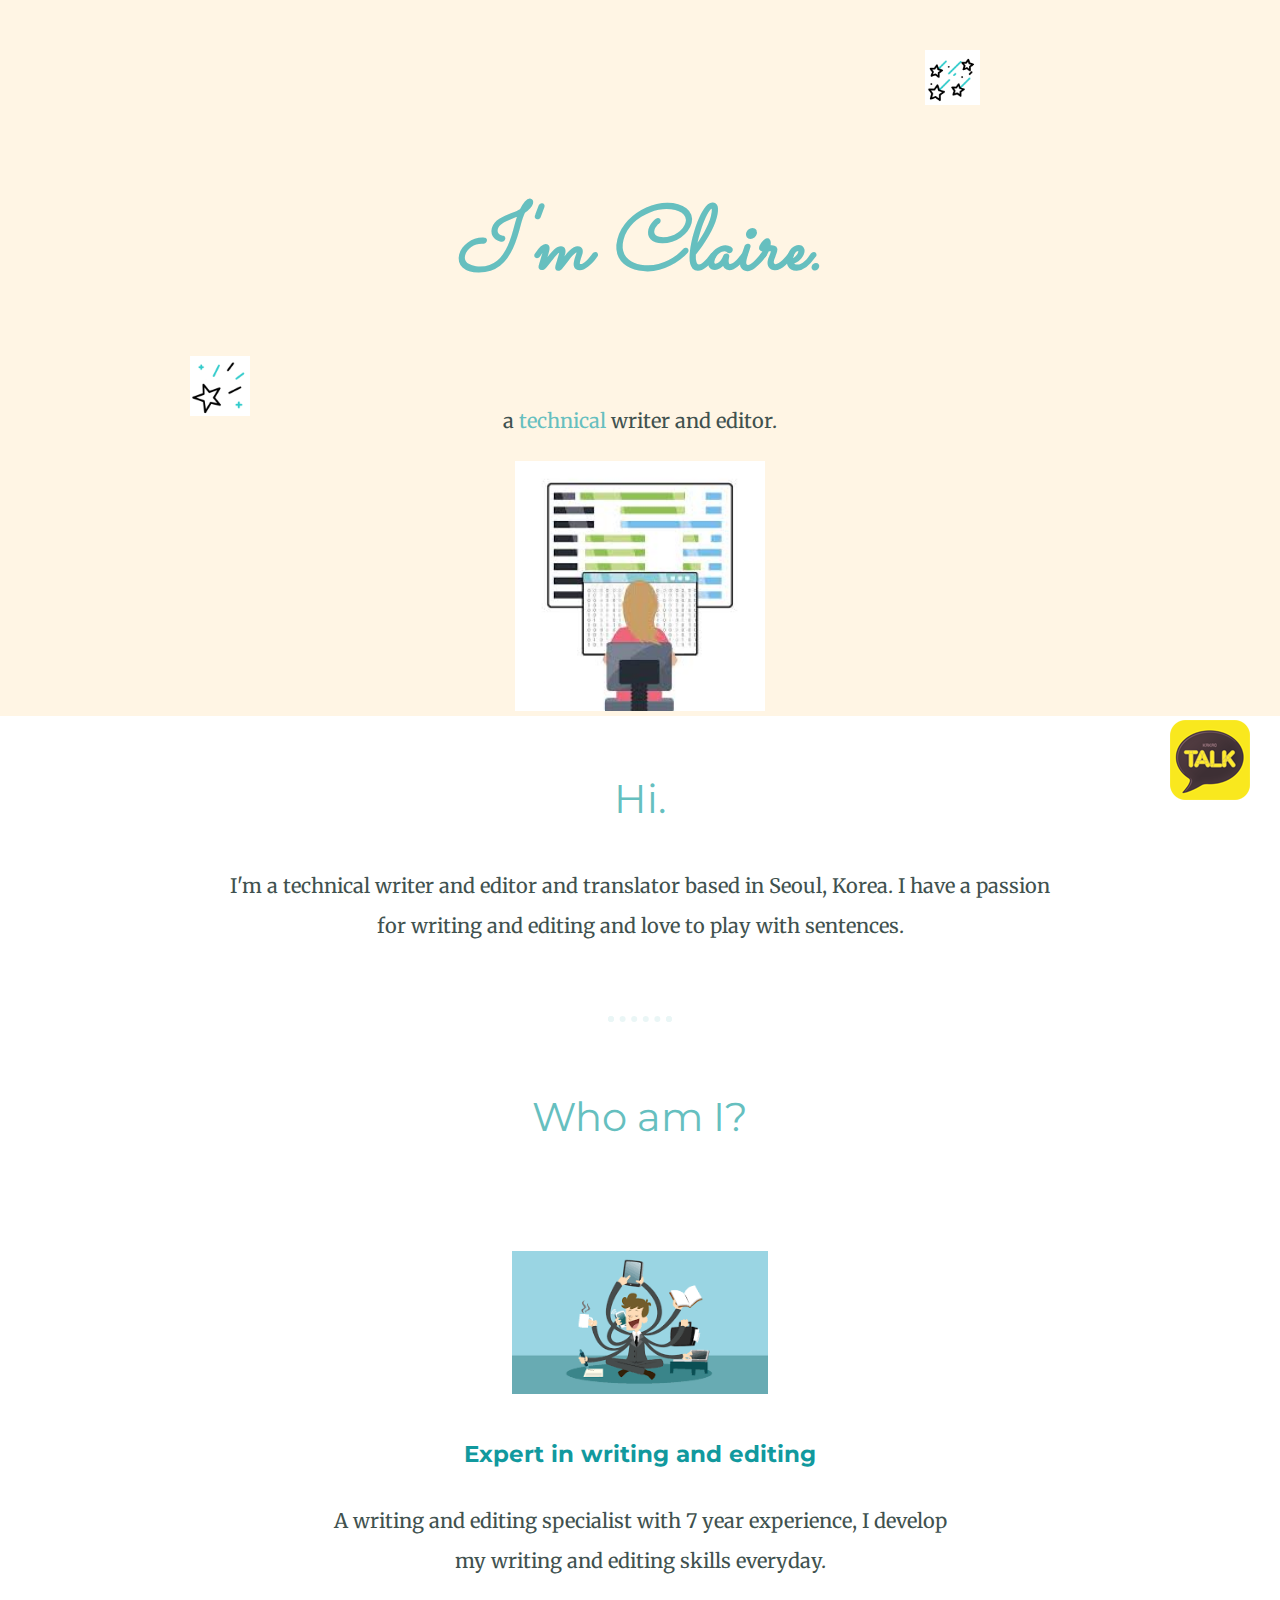
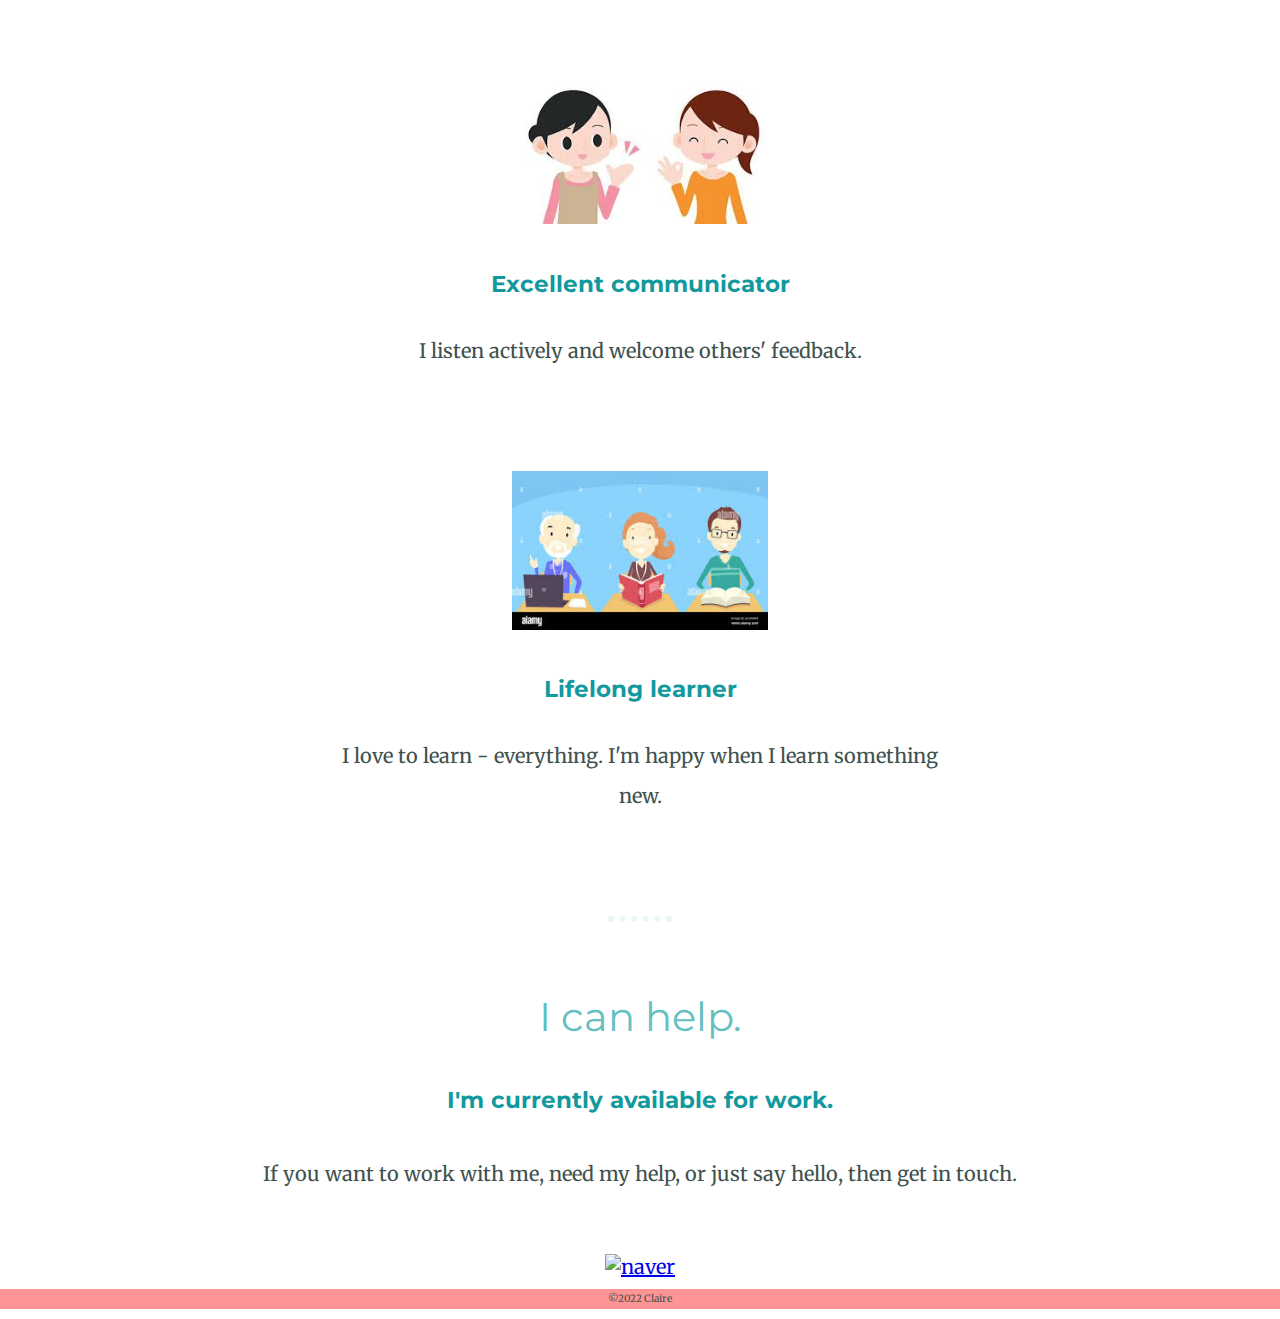
==== index.html @ baa17e51 "메일 아이콘" ====
<!DOCTYPE html>
<html>

<head>
    <meta charset="utf-8">
    <title>Claire</title>
    <link rel="stylesheet" href="css/styles.css">
    <link rel="icon" href="favicon.ico">
    <link rel="preconnect" href="https://fonts.googleapis.com">
<link rel="preconnect" href="https://fonts.gstatic.com" crossorigin>
<link href="https://fonts.googleapis.com/css2?family=Merriweather&family=Montserrat&family=Sacramento&display=swap" rel="stylesheet">
  </head>

  <body>
  <div class="top-container">
    <img class="top-cloud" src="images/6455041.gif" alt="cloud-img">
    <h1><em>I'm Claire.</em></h1>
    <p>a <span class="technical">technical</span> writer and editor.</p>
    <img class="bottom-cloud"src="images/8722271.gif" alt="cloud-img">
    <img class="mountain" src="images/developer.jfif" alt="mountain-img">
  </div>
  <div class="middle-container">
    <div class="profile">
      <img src="" alt="">
      <h2>Hi.</h2>
      <p class="intro">I'm a technical writer and editor and translator based in Seoul, Korea. I have a passion for writing and editing and love to play with sentences.</p>
    </div>
    <hr>
    <div class="skills">
      <h2>Who am I?</h2>
      <div class="skill-row">
        <img class="editor-img" src="images/editor.png" alt="editor-img">
        <h3>Expert in writing and editing</h3>
        <p>A writing and editing specialist with 7 year experience, I develop my writing and editing skills everyday. </p>
      </div>
      <div class="skill-row">
        <img class="commu-img" src="images/communicator.jfif" alt="commu-img">
        <h3>Excellent communicator</h3>
        <p>I listen actively and welcome others' feedback.</p>
      </div>
      <div class="skill-row">
        <img class="learner-img" src="images/learner.jfif" alt="learner-img">
        <h3>Lifelong learner</h3>
        <p>I love to learn - everything. I'm happy when I learn something new.</p>
      </div>
    </div>
    <hr>
    <div class="contact-me">
      <h2>I can help.</h2>
      <h3>I'm currently available for work.</h3>
      <p class="contact-message">If you want to work with me, need my help, or just say hello, then get in touch.</p>
      <a class="naver" href="mailto:claire_translator@naver.com" target="_blank"><img src="images/80email.png" alt="naver"/></a>
      <a class="kakao" href="http://pf.kakao.com/_xdiVsxj/chat" target="_blank"><img src="images/i_kakaotalk.png" alt="카카오"/></a>
    </div>
  </div>


  <div class="bottom-container">

    <p class="final">©2022 Claire</p>


  </div>
  </body>
</html>
---- css/styles.css ----
body {
  color: #40514E;
  margin: 0;
  text-align: center;
  font-family: 'Merriweather', serif;
  font-size: 20px;
}
h1 {
  color: #66BFBF;
  font-size: 5.625rem;
  line-height: 2;
  margin-top: 50px auto 0 auto;
  font-family: 'Sacramento', cursive;
}

h2 {
  color: #66BFBF;
  font-family: 'Montserrat', sans-serif;
  font-size: 2.5rem;
  font-weight: normal;
  padding-bottom: 10px;
}

h3 {
  color: #11999E;
  font-family: 'Montserrat', sans-serif;
}

p {
  line-height:2;
}

hr {
  border: dotted #EAF6F6 6px;
  border-bottom: none;
  width:4%;
  margin: 70px auto;
}


.technical {
  color: #66BFBF;
}

.intro {
  width: 65%;
  margin: auto;
}

.top-cloud {
  height: 55px;
  position: absolute;
  right: 300px;
  top: 50px;
}
.bottom-cloud {
  height: 60px;
  position: absolute;
  left: 190px;
  bottom: 300px;
}
.mountain {
  height: 250px;
}

.top-container {
  background-color: #FFF5E4;
  position: relative;
  padding-top: 100px;
}
.skill-row {
  width: 50%;
  margin: 100px auto 100px auto;
  text-align: center;
  line-height: 2;
}
.editor-img {
width: 40%;
}
.commu-img {
  width: 40%;
}
.learner-img {
  width: 40%;
}
.contact-message {
  width: 70%;
  margin: 40px auto 60px;
}

.bottom-container {
  background-color: #FF9494;
}


.btn {
  background: #11cdd4;
  background-image: -webkit-linear-gradient(top, #11cdd4, #3498db);
  background-image: -moz-linear-gradient(top, #11cdd4, #3498db);
  background-image: -ms-linear-gradient(top, #11cdd4, #3498db);
  background-image: -o-linear-gradient(top, #11cdd4, #3498db);
  background-image: linear-gradient(to bottom, #11cdd4, #3498db);
  -webkit-border-radius: 8;
  -moz-border-radius: 8;
  border-radius: 8px;
  font-family: Arial;
  color: #ffffff;
  font-size: 20px;
  padding: 10px 20px 10px 20px;
  text-decoration: none;
}

.btn:hover {
  background: #30e3cd;
  background-image: -webkit-linear-gradient(top, #30e3cd, #2bc4ad);
  background-image: -moz-linear-gradient(top, #30e3cd, #2bc4ad);
  background-image: -ms-linear-gradient(top, #30e3cd, #2bc4ad);
  background-image: -o-linear-gradient(top, #30e3cd, #2bc4ad);
  background-image: linear-gradient(to bottom, #30e3cd, #2bc4ad);
  text-decoration: none;
}
.final {
  font-size: 10px
}

.kakao {
  position: fixed;
               right: 30px;
               bottom: 100px;
               width: 80px;
               height: 80px;
               z-index: 99;
}
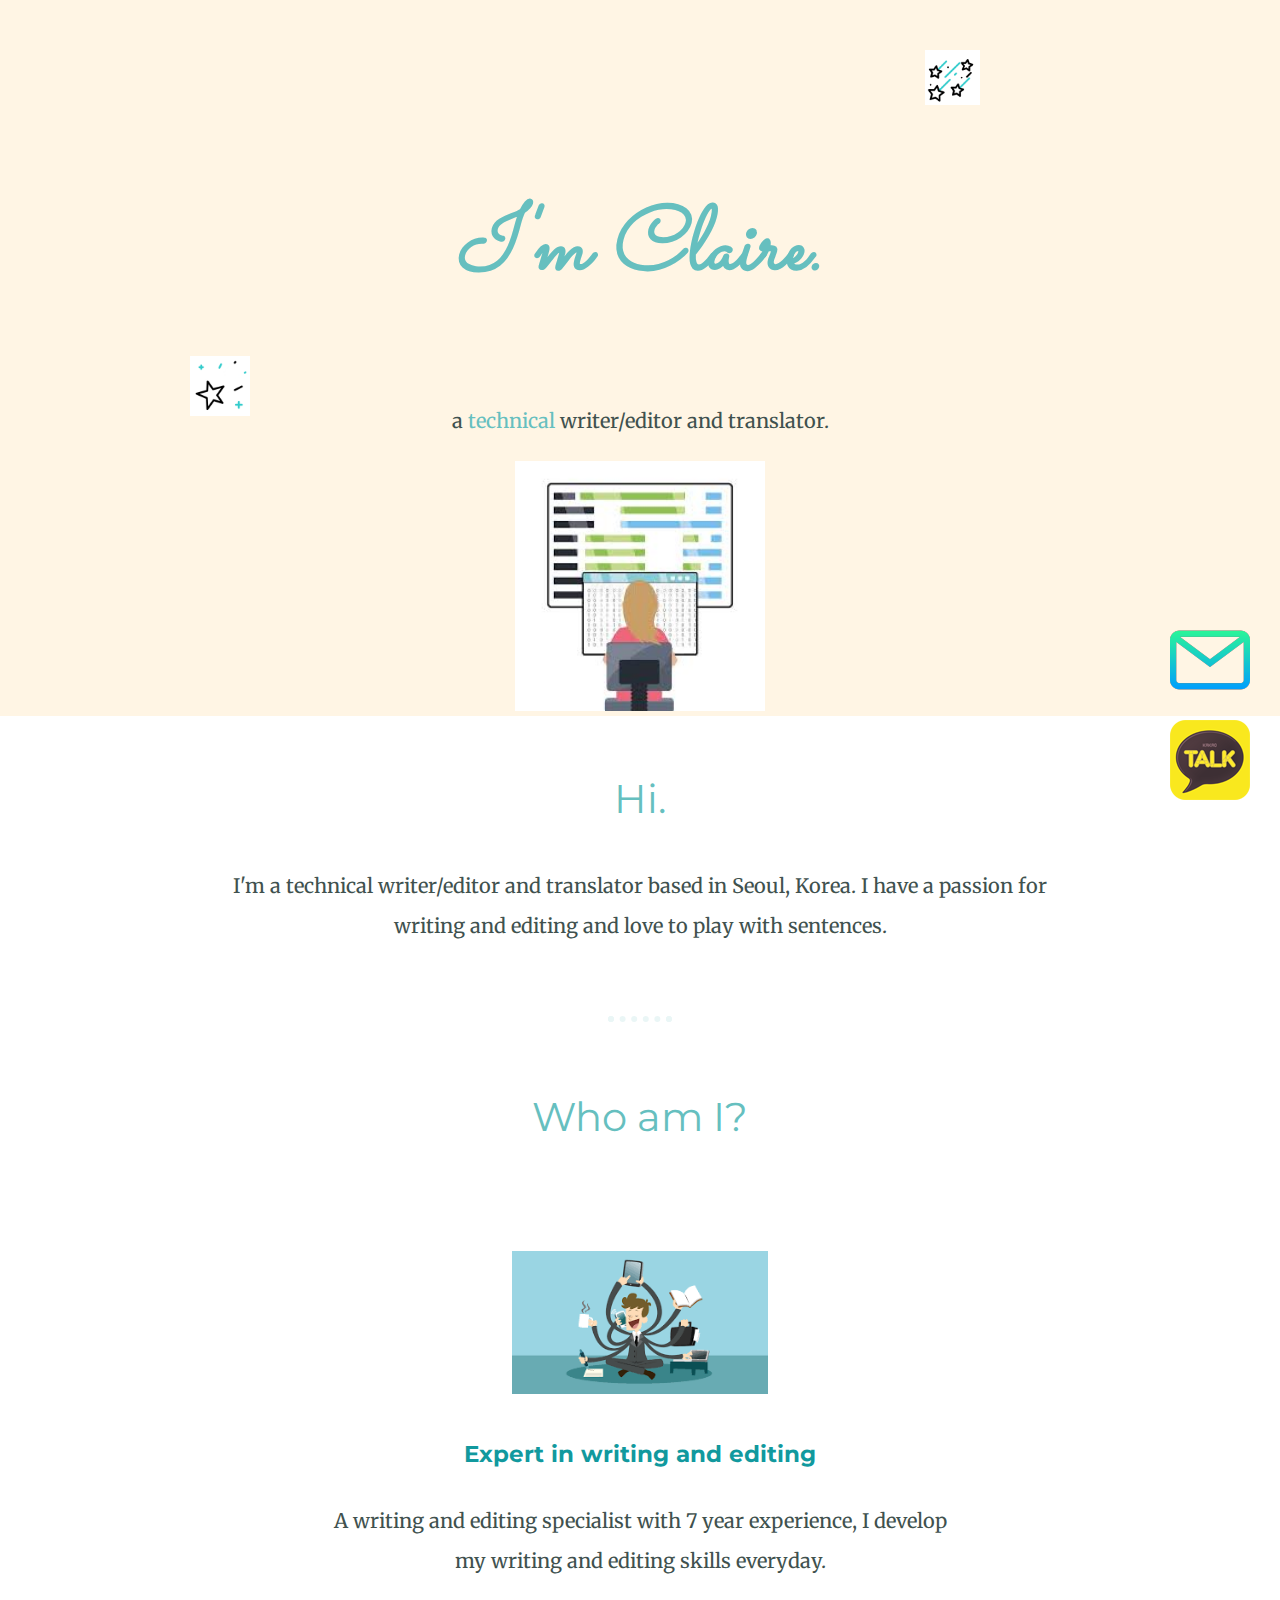
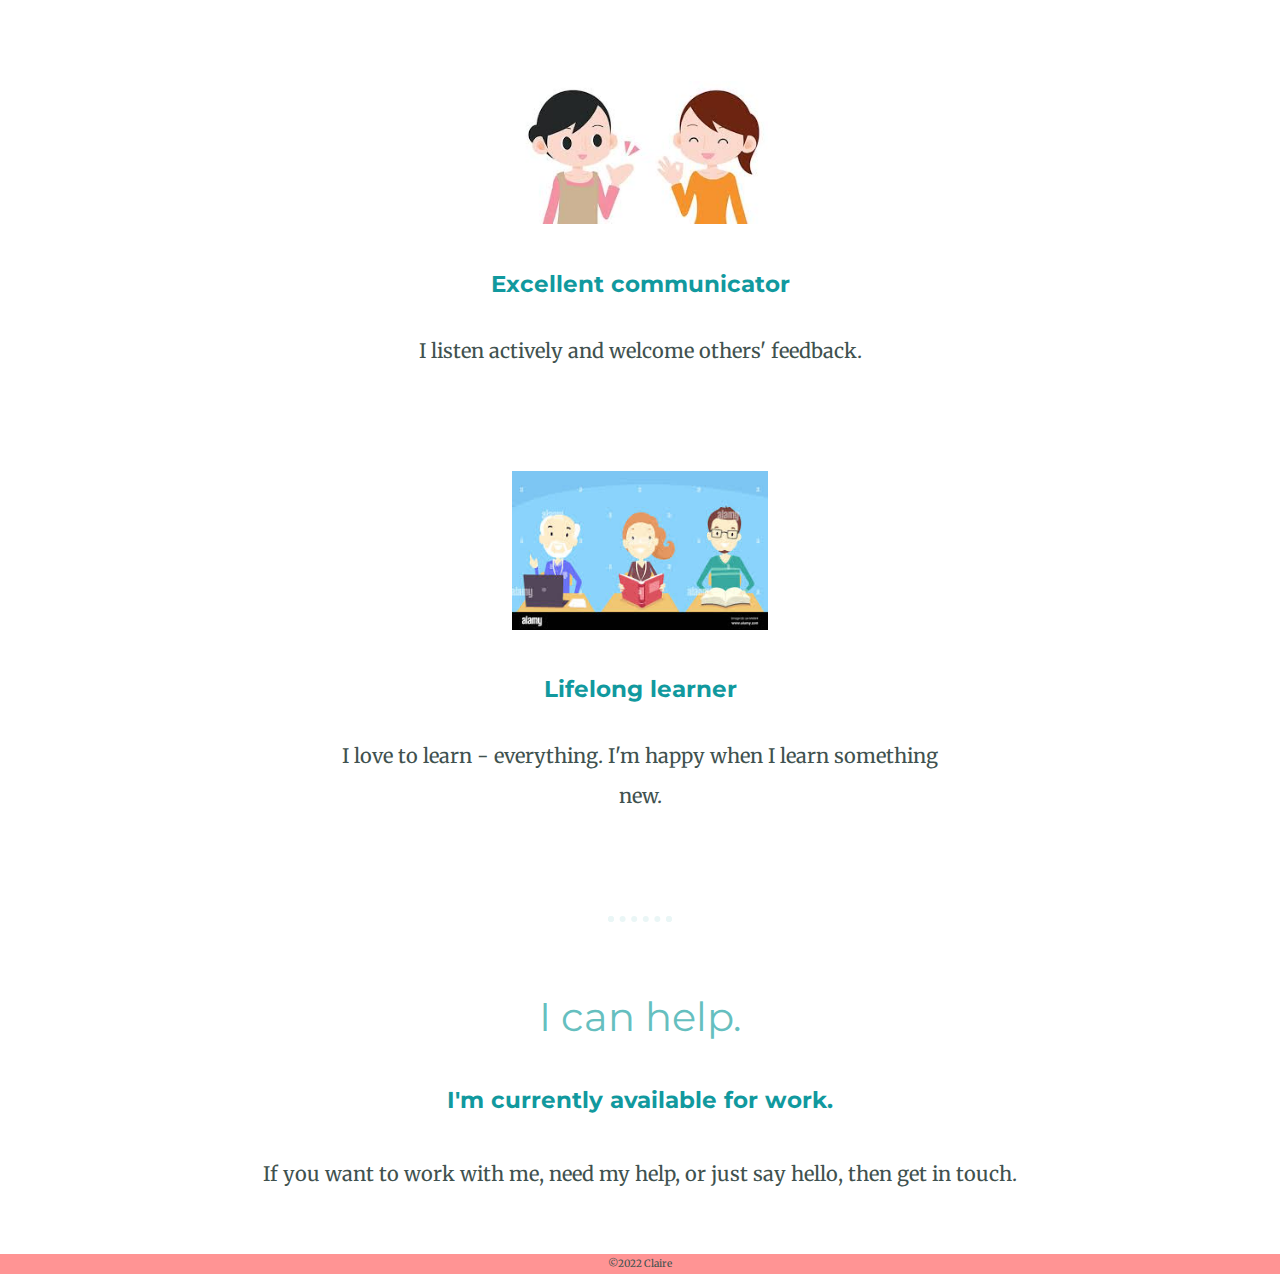
==== commit 7a406f61: "introduction" ====
--- a/index.html
+++ b/index.html
@@ -15,7 +15,7 @@
   <div class="top-container">
     <img class="top-cloud" src="images/6455041.gif" alt="cloud-img">
     <h1><em>I'm Claire.</em></h1>
-    <p>a <span class="technical">technical</span> writer and editor.</p>
+    <p>a <span class="technical">technical</span> writer/editor and translator.</p>
     <img class="bottom-cloud"src="images/8722271.gif" alt="cloud-img">
     <img class="mountain" src="images/developer.jfif" alt="mountain-img">
   </div>
@@ -23,7 +23,7 @@
     <div class="profile">
       <img src="" alt="">
       <h2>Hi.</h2>
-      <p class="intro">I'm a technical writer and editor and translator based in Seoul, Korea. I have a passion for writing and editing and love to play with sentences.</p>
+      <p class="intro">I'm a technical writer/editor and translator based in Seoul, Korea. I have a passion for writing and editing and love to play with sentences.</p>
     </div>
     <hr>
     <div class="skills">
--- a/css/styles.css
+++ b/css/styles.css
@@ -93,33 +93,15 @@
   background-color: #FF9494;
 }
 
-
-.btn {
-  background: #11cdd4;
-  background-image: -webkit-linear-gradient(top, #11cdd4, #3498db);
-  background-image: -moz-linear-gradient(top, #11cdd4, #3498db);
-  background-image: -ms-linear-gradient(top, #11cdd4, #3498db);
-  background-image: -o-linear-gradient(top, #11cdd4, #3498db);
-  background-image: linear-gradient(to bottom, #11cdd4, #3498db);
-  -webkit-border-radius: 8;
-  -moz-border-radius: 8;
-  border-radius: 8px;
-  font-family: Arial;
-  color: #ffffff;
-  font-size: 20px;
-  padding: 10px 20px 10px 20px;
-  text-decoration: none;
+.naver {
+  position: fixed;
+               right: 30px;
+               bottom: 200px;
+               width: 80px;
+               height: 80px;
+               z-index: 99;
 }
 
-.btn:hover {
-  background: #30e3cd;
-  background-image: -webkit-linear-gradient(top, #30e3cd, #2bc4ad);
-  background-image: -moz-linear-gradient(top, #30e3cd, #2bc4ad);
-  background-image: -ms-linear-gradient(top, #30e3cd, #2bc4ad);
-  background-image: -o-linear-gradient(top, #30e3cd, #2bc4ad);
-  background-image: linear-gradient(to bottom, #30e3cd, #2bc4ad);
-  text-decoration: none;
-}
 .final {
   font-size: 10px
 }
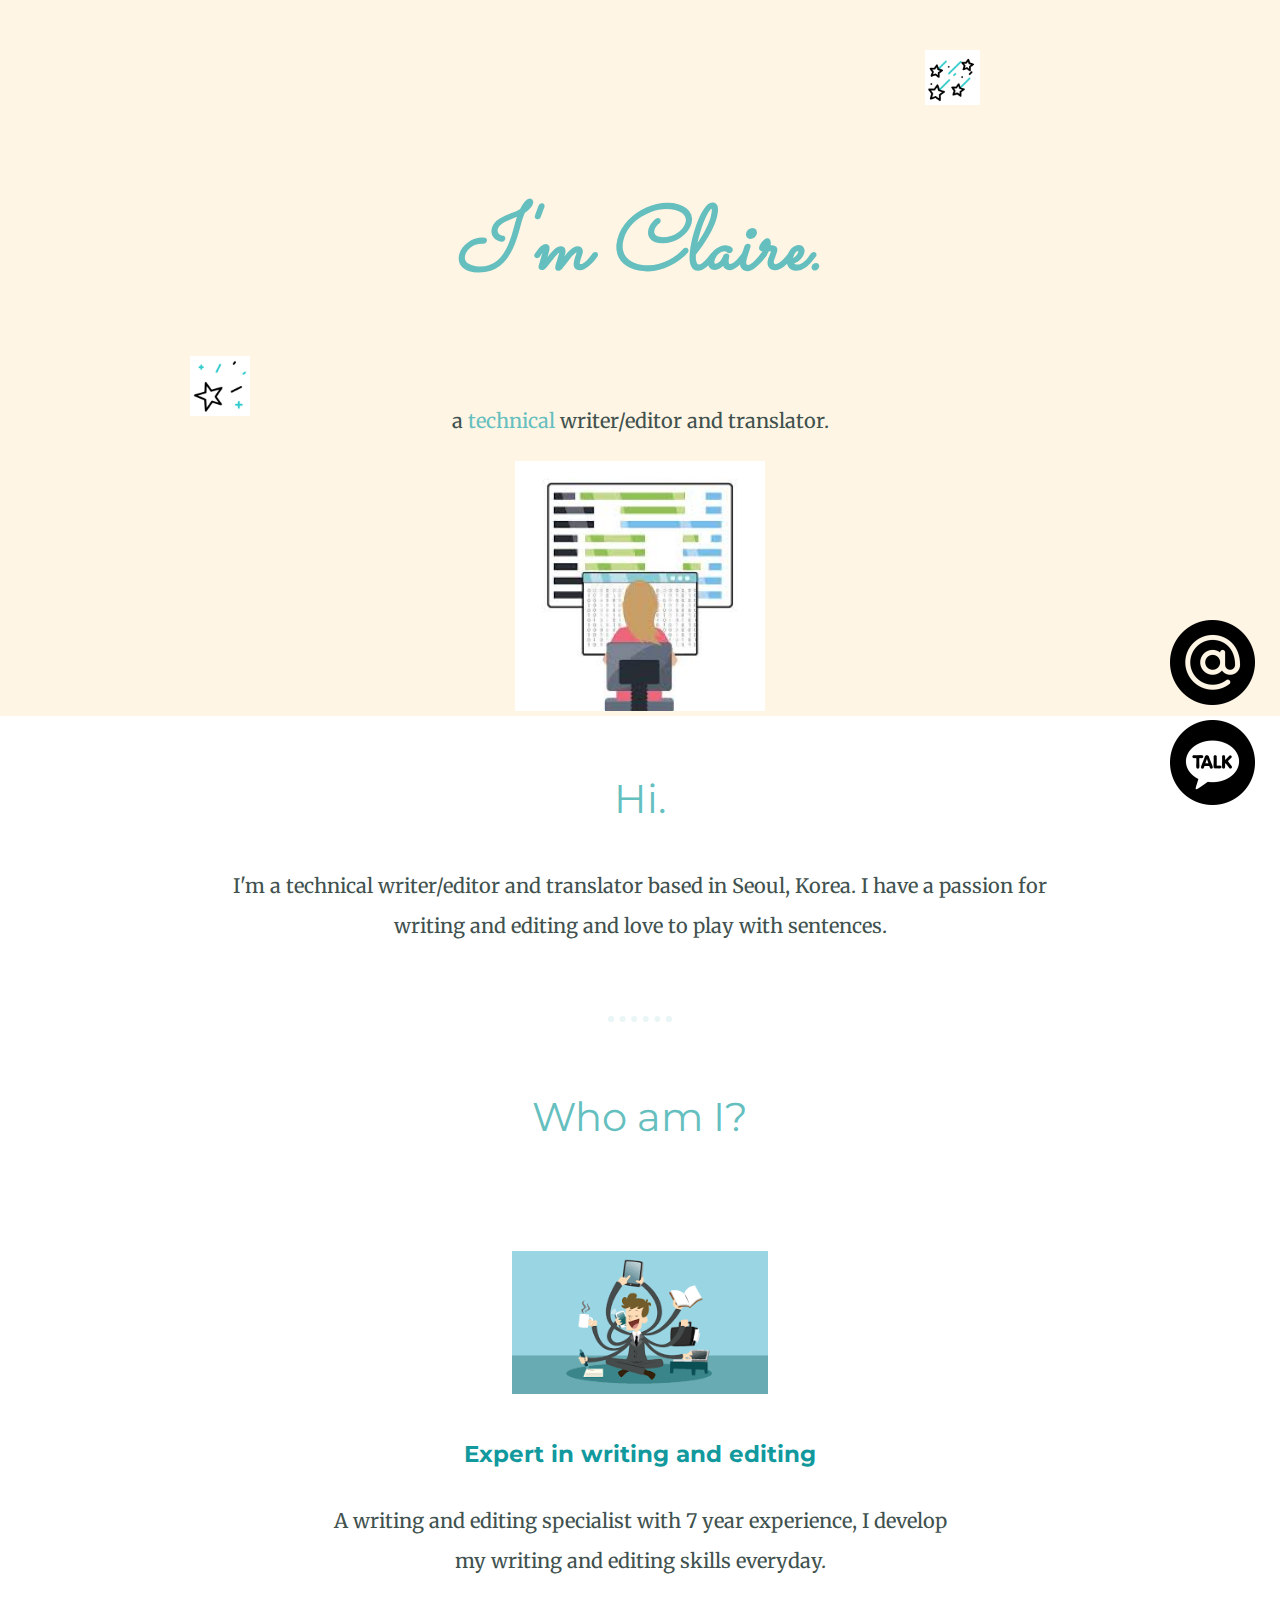
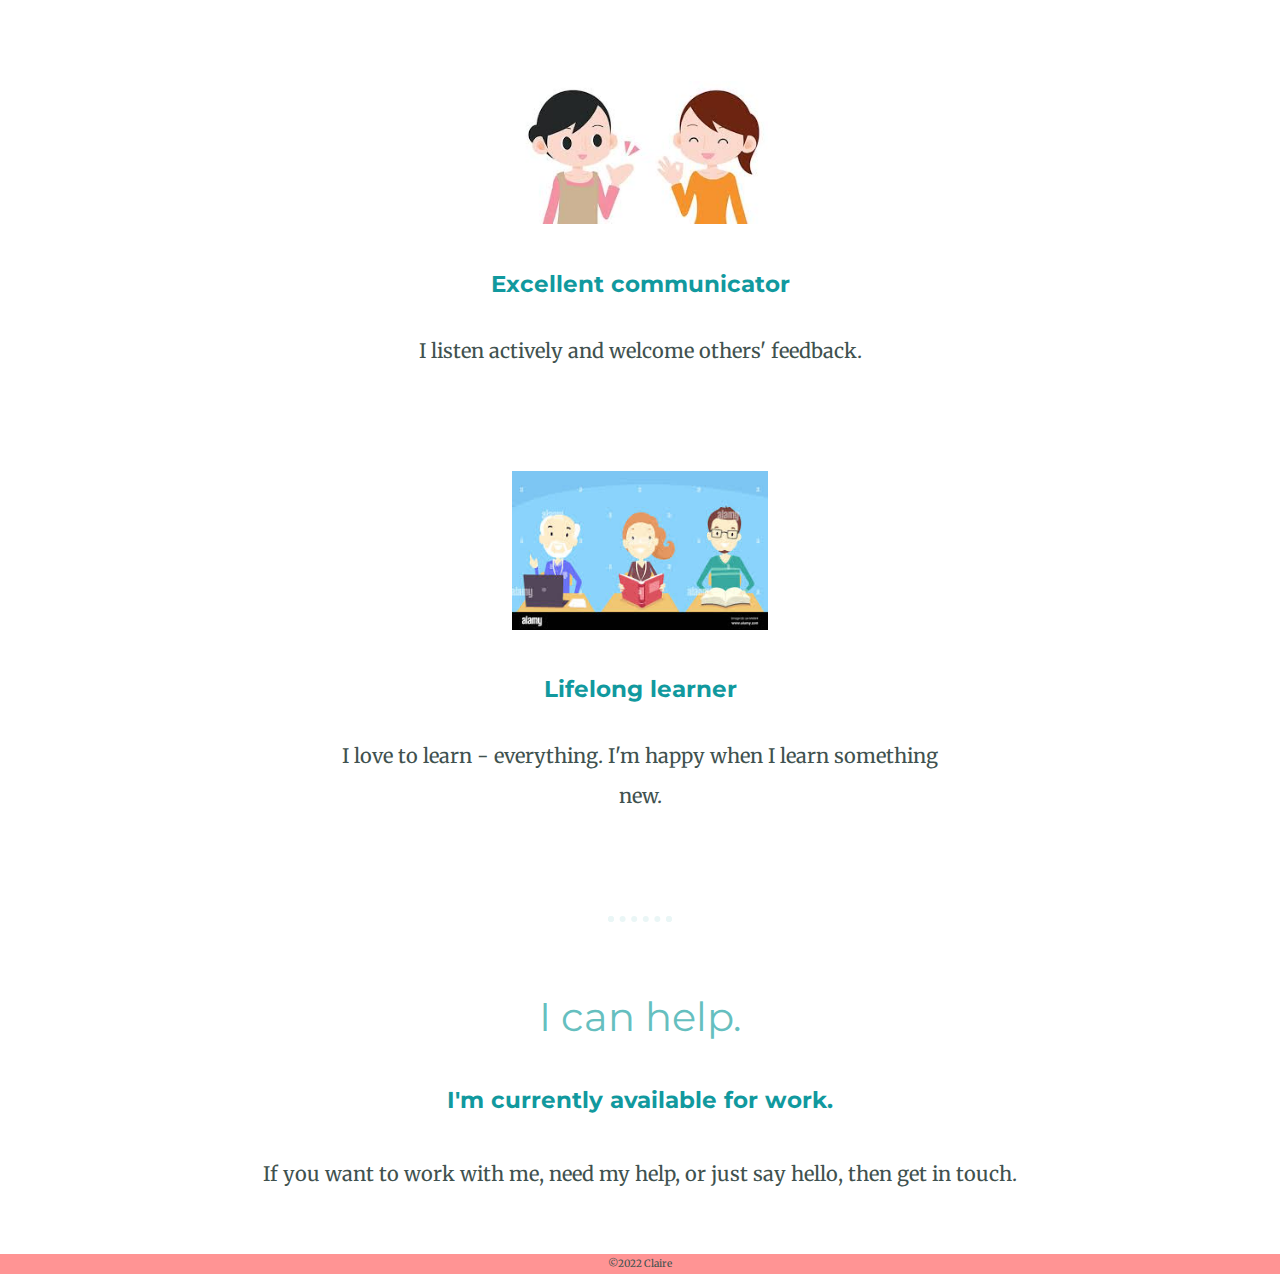
==== commit 90789e11: "black icons" ====
--- a/index.html
+++ b/index.html
@@ -49,8 +49,8 @@
       <h2>I can help.</h2>
       <h3>I'm currently available for work.</h3>
       <p class="contact-message">If you want to work with me, need my help, or just say hello, then get in touch.</p>
-      <a class="naver" href="mailto:claire_translator@naver.com" target="_blank"><img src="images/80email.png" alt="naver"/></a>
-      <a class="kakao" href="http://pf.kakao.com/_xdiVsxj/chat" target="_blank"><img src="images/i_kakaotalk.png" alt="카카오"/></a>
+      <a class="naver" href="mailto:claire_translator@naver.com" target="_blank"><img src="images/85arro.png" alt="naver"/></a>
+      <a class="kakao" href="http://pf.kakao.com/_xdiVsxj/chat" target="_blank"><img src="images/85black_kakao.png" alt="카카오"/></a>
     </div>
   </div>
 
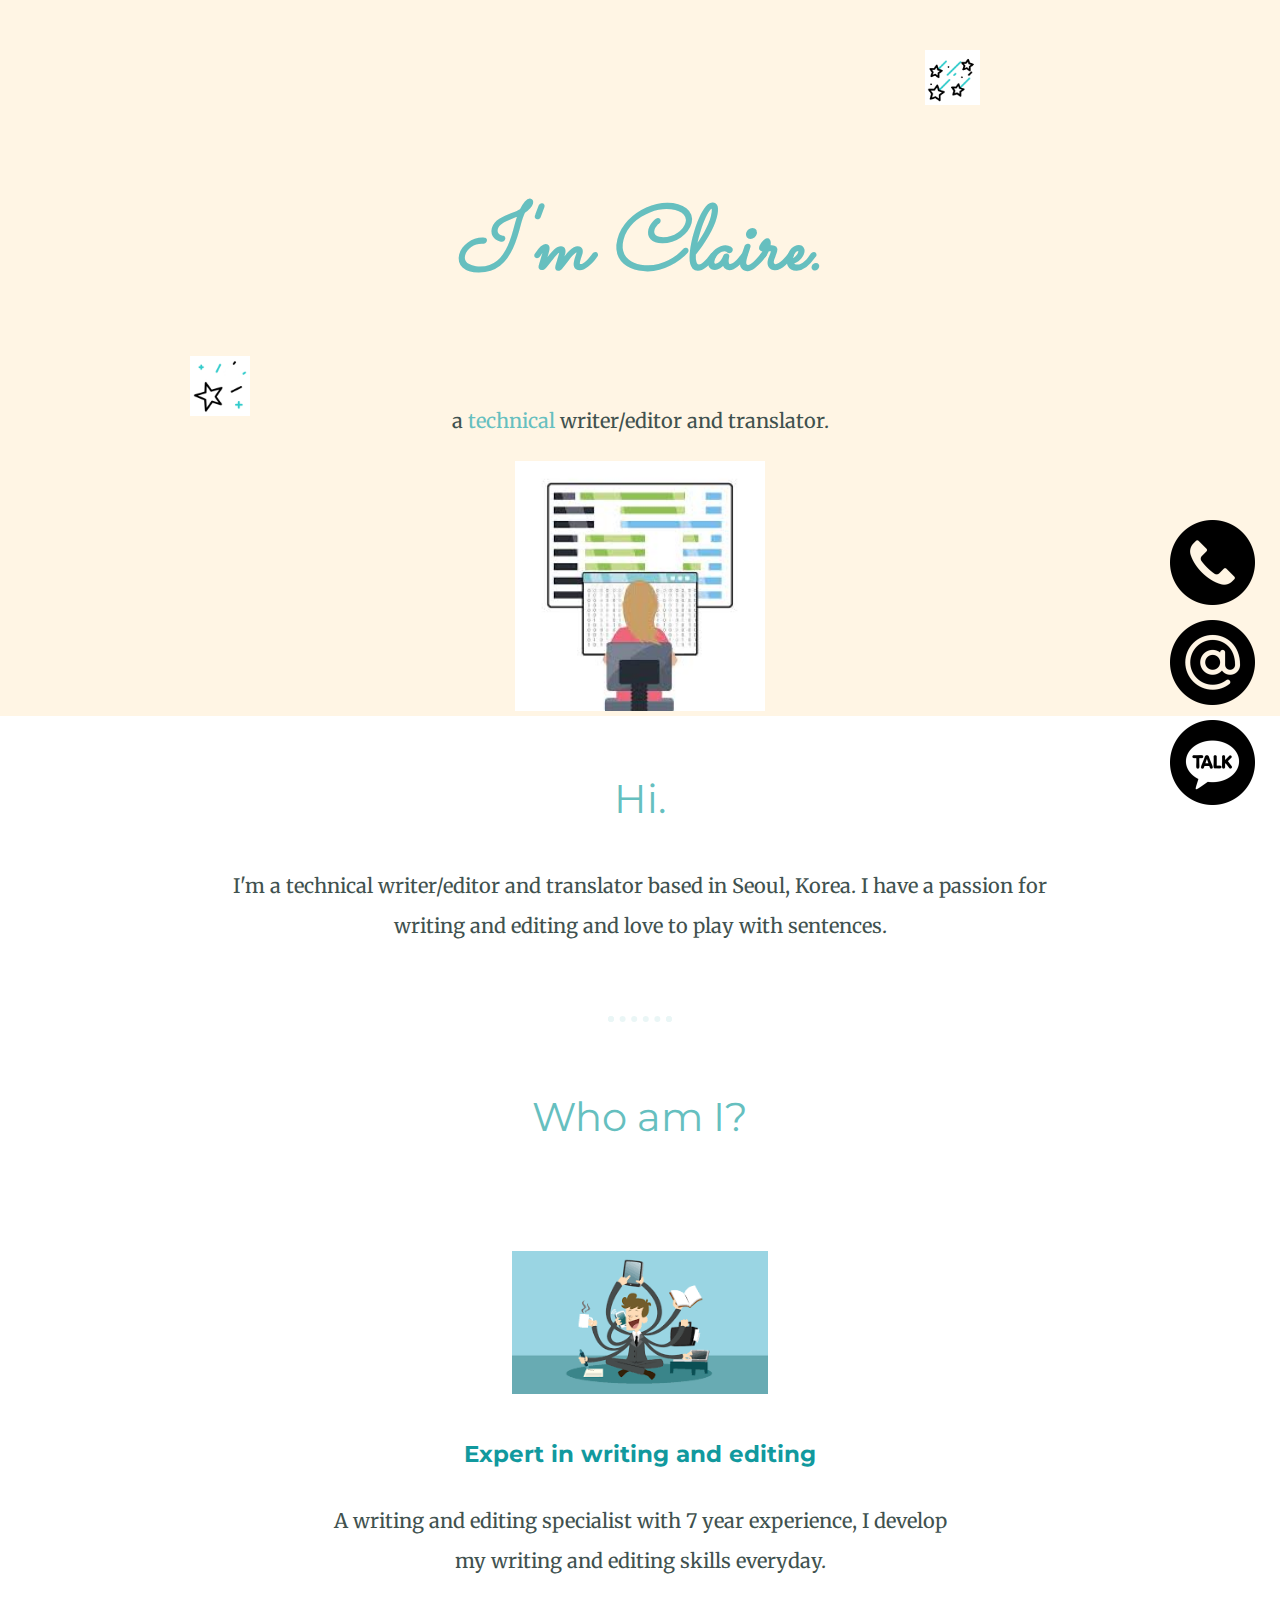
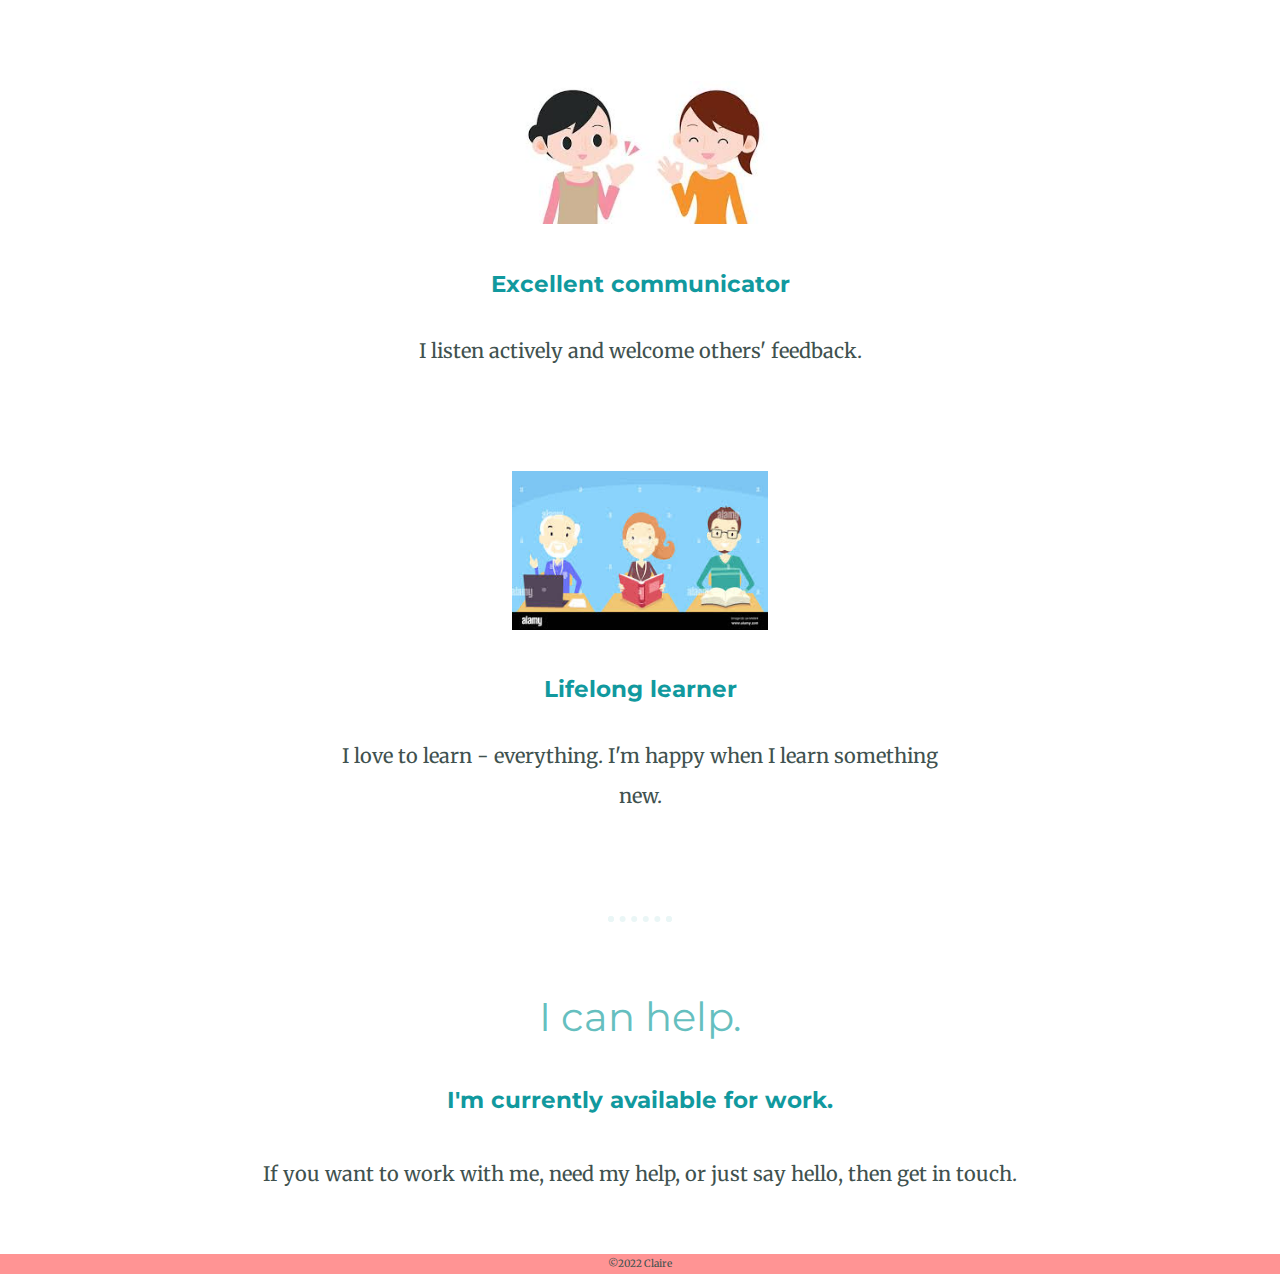
==== commit 22e3d0f6: "phone added" ====
--- a/index.html
+++ b/index.html
@@ -51,6 +51,7 @@
       <p class="contact-message">If you want to work with me, need my help, or just say hello, then get in touch.</p>
       <a class="naver" href="mailto:claire_translator@naver.com" target="_blank"><img src="images/85arro.png" alt="naver"/></a>
       <a class="kakao" href="http://pf.kakao.com/_xdiVsxj/chat" target="_blank"><img src="images/85black_kakao.png" alt="카카오"/></a>
+      <a class="tel" href="tel:01025618399" target="_blank"><img src="images/85phone.png" alt="tel"/></a>
     </div>
   </div>
 
--- a/css/styles.css
+++ b/css/styles.css
@@ -93,6 +93,15 @@
   background-color: #FF9494;
 }
 
+.tel {
+  position: fixed;
+               right: 30px;
+               bottom: 300px;
+               width: 80px;
+               height: 80px;
+               z-index: 99;
+}
+
 .naver {
   position: fixed;
                right: 30px;
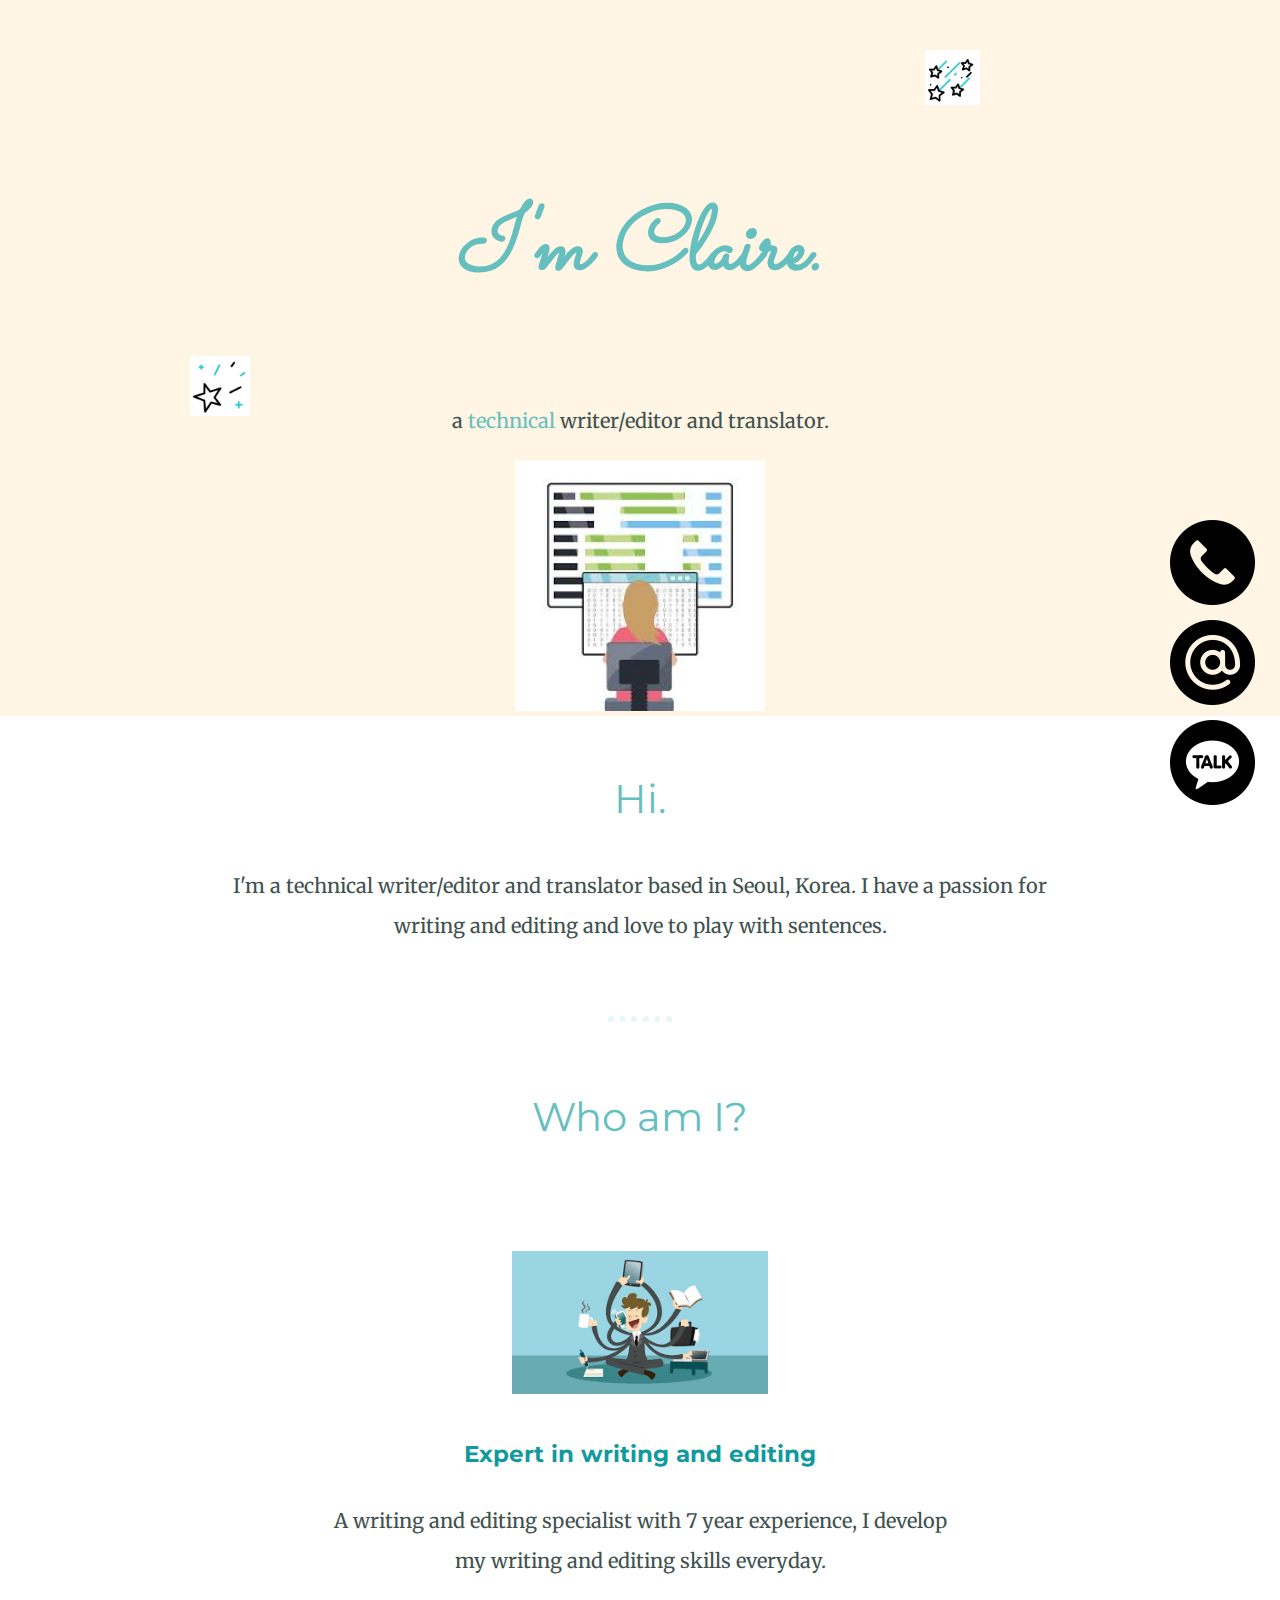
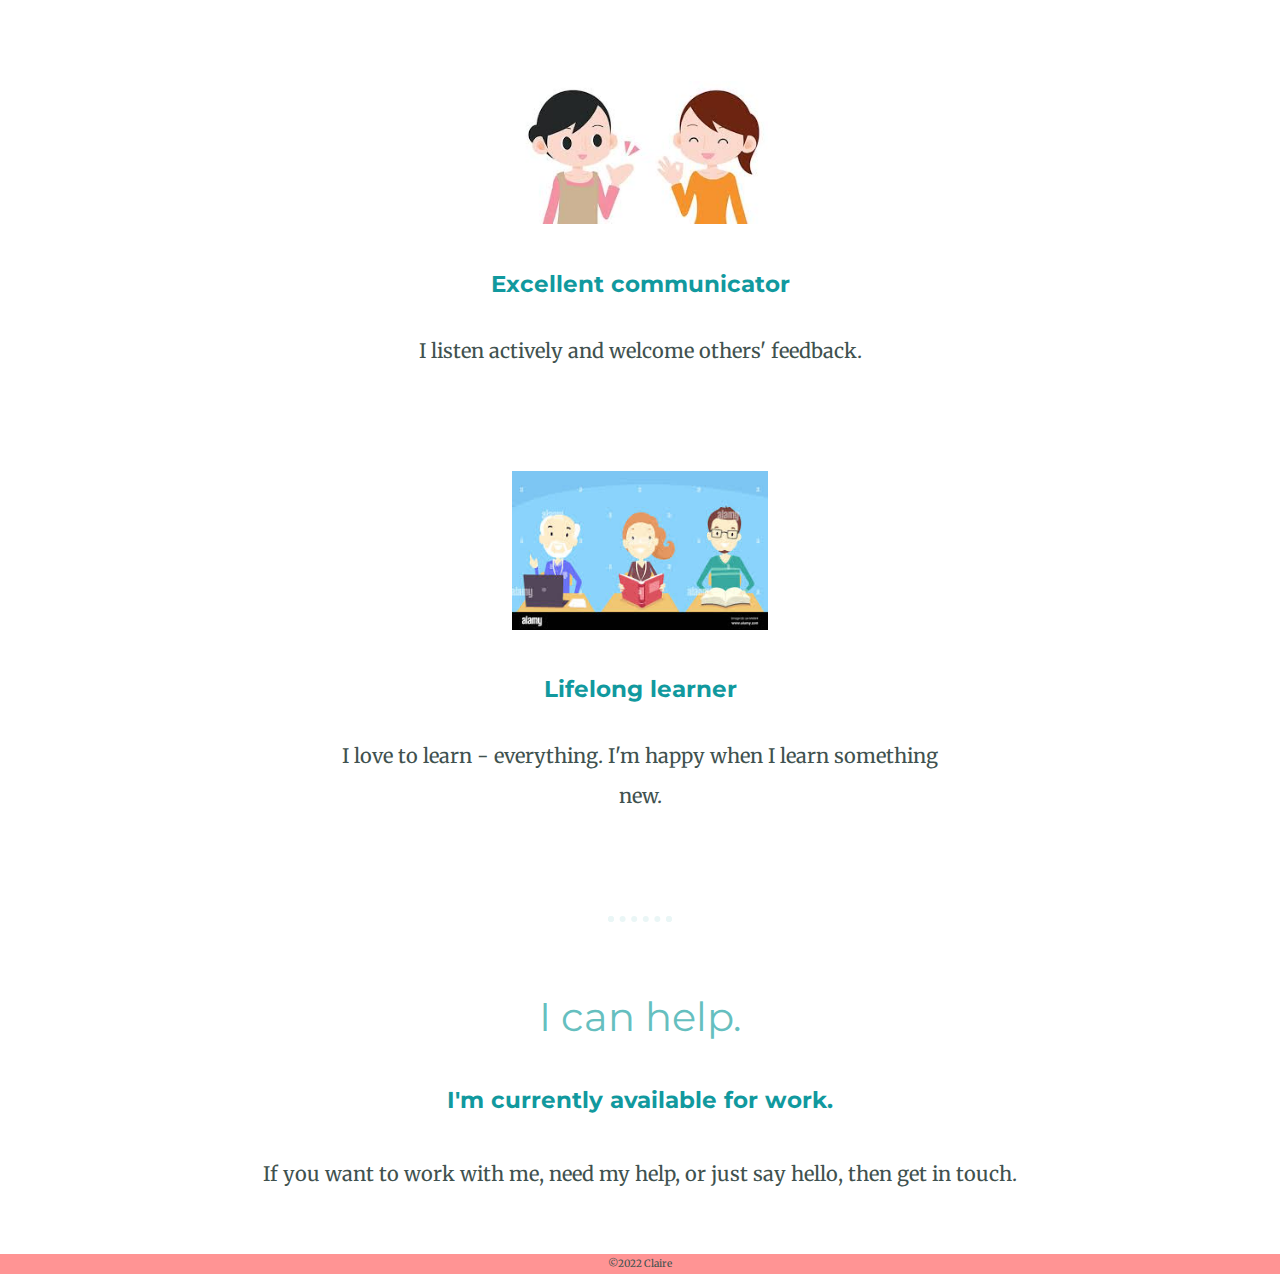
==== commit a1e8157b: "real fake number" ====
--- a/index.html
+++ b/index.html
@@ -51,7 +51,7 @@
       <p class="contact-message">If you want to work with me, need my help, or just say hello, then get in touch.</p>
       <a class="naver" href="mailto:claire_translator@naver.com" target="_blank"><img src="images/85arro.png" alt="naver"/></a>
       <a class="kakao" href="http://pf.kakao.com/_xdiVsxj/chat" target="_blank"><img src="images/85black_kakao.png" alt="카카오"/></a>
-      <a class="tel" href="tel:01025618399" target="_blank"><img src="images/85phone.png" alt="tel"/></a>
+      <a class="tel" href="tel:1234567890" target="_blank"><img src="images/85phone.png" alt="tel"/></a>
     </div>
   </div>
 
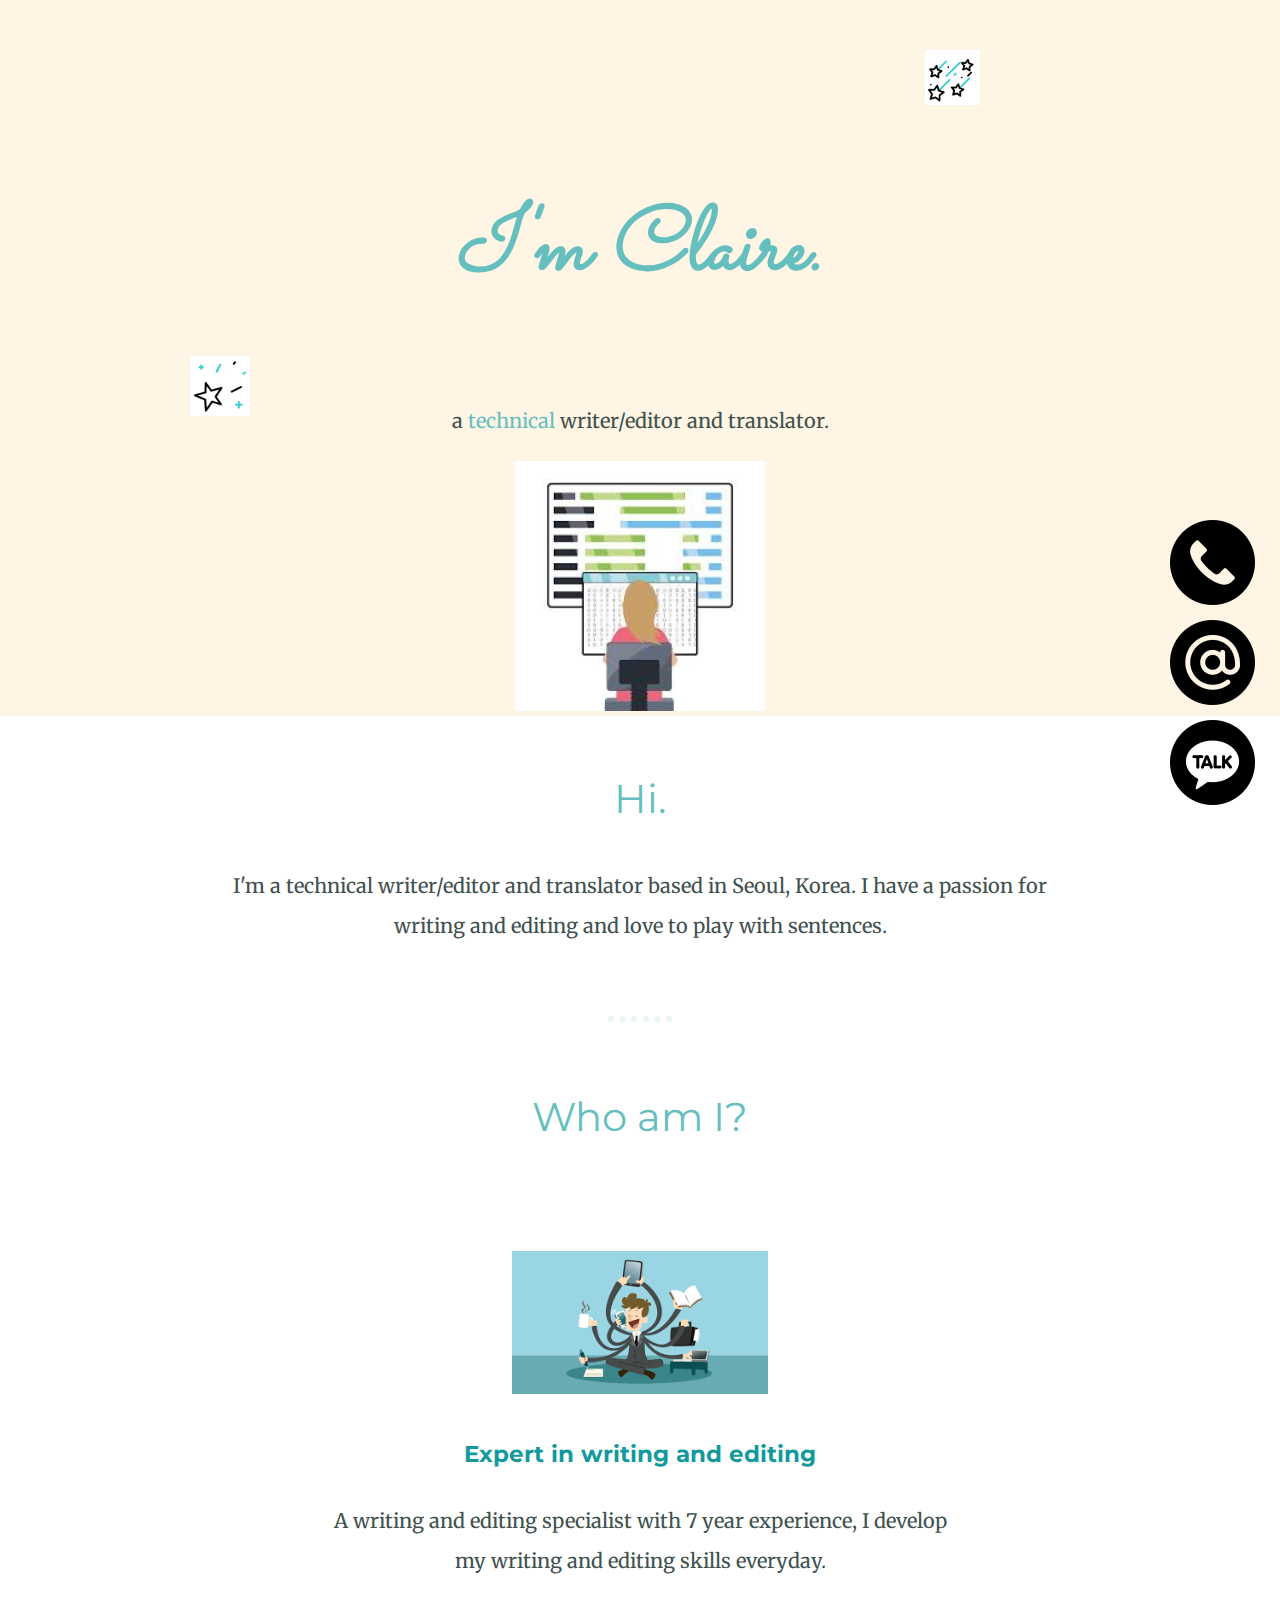
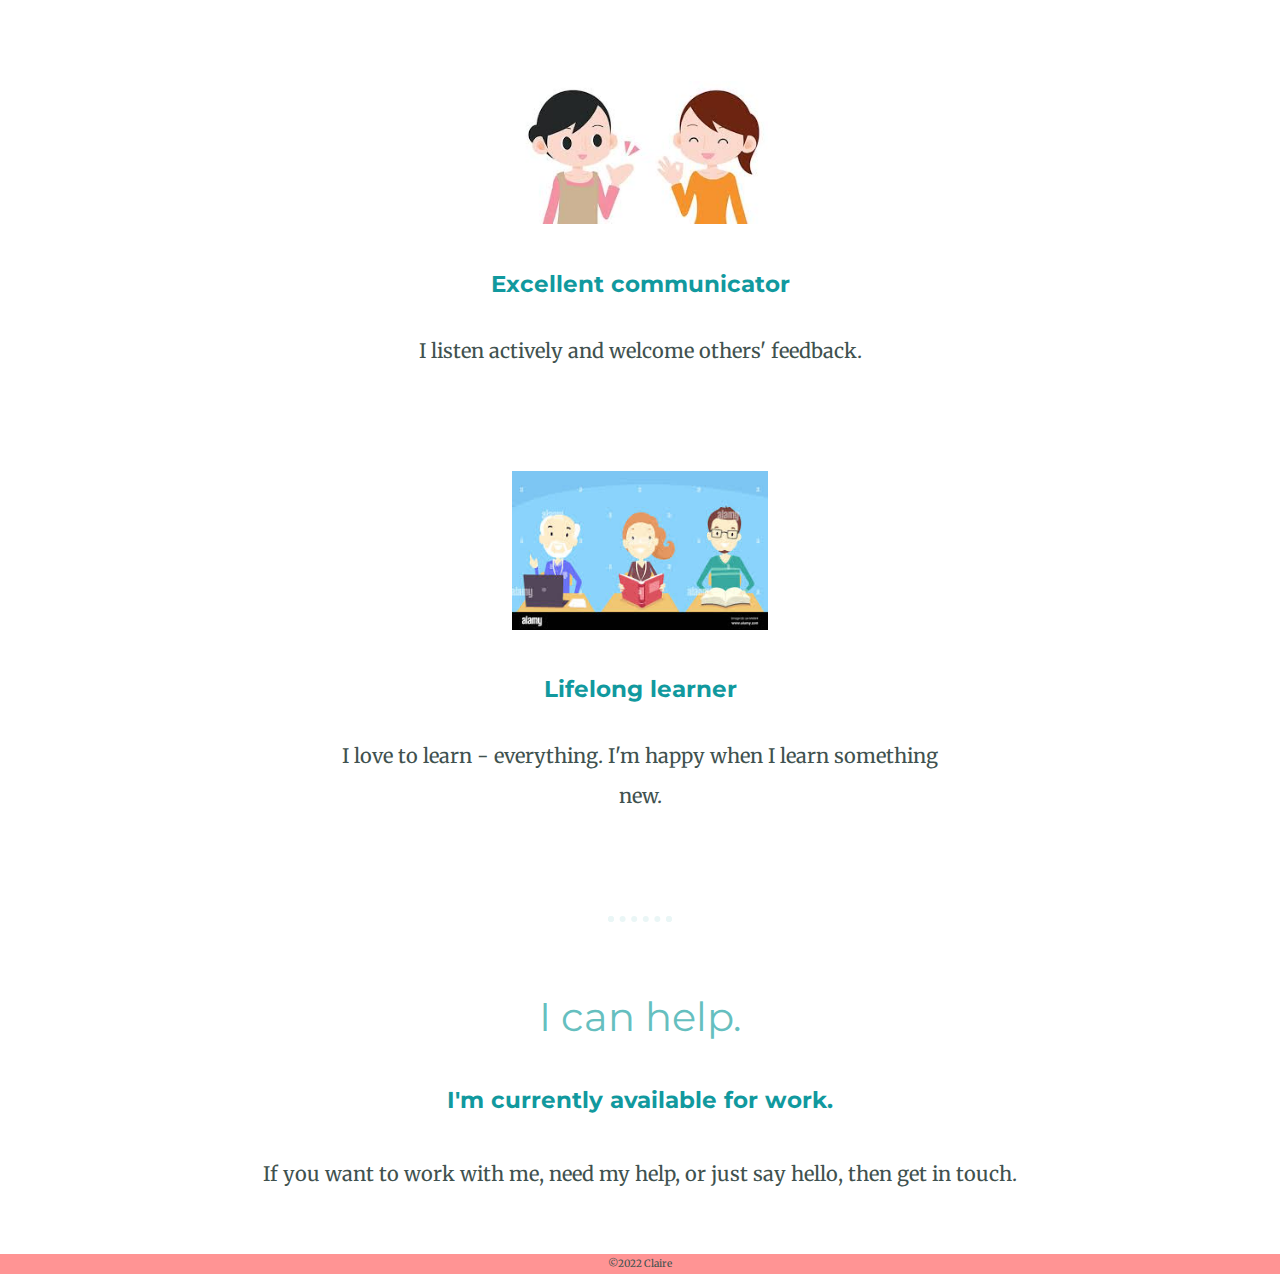
==== commit 02f3731e: "000 number" ====
--- a/index.html
+++ b/index.html
@@ -51,7 +51,7 @@
       <p class="contact-message">If you want to work with me, need my help, or just say hello, then get in touch.</p>
       <a class="naver" href="mailto:claire_translator@naver.com" target="_blank"><img src="images/85arro.png" alt="naver"/></a>
       <a class="kakao" href="http://pf.kakao.com/_xdiVsxj/chat" target="_blank"><img src="images/85black_kakao.png" alt="카카오"/></a>
-      <a class="tel" href="tel:1234567890" target="_blank"><img src="images/85phone.png" alt="tel"/></a>
+      <a class="tel" href="tel:000000" target="_blank"><img src="images/85phone.png" alt="tel"/></a>
     </div>
   </div>
 
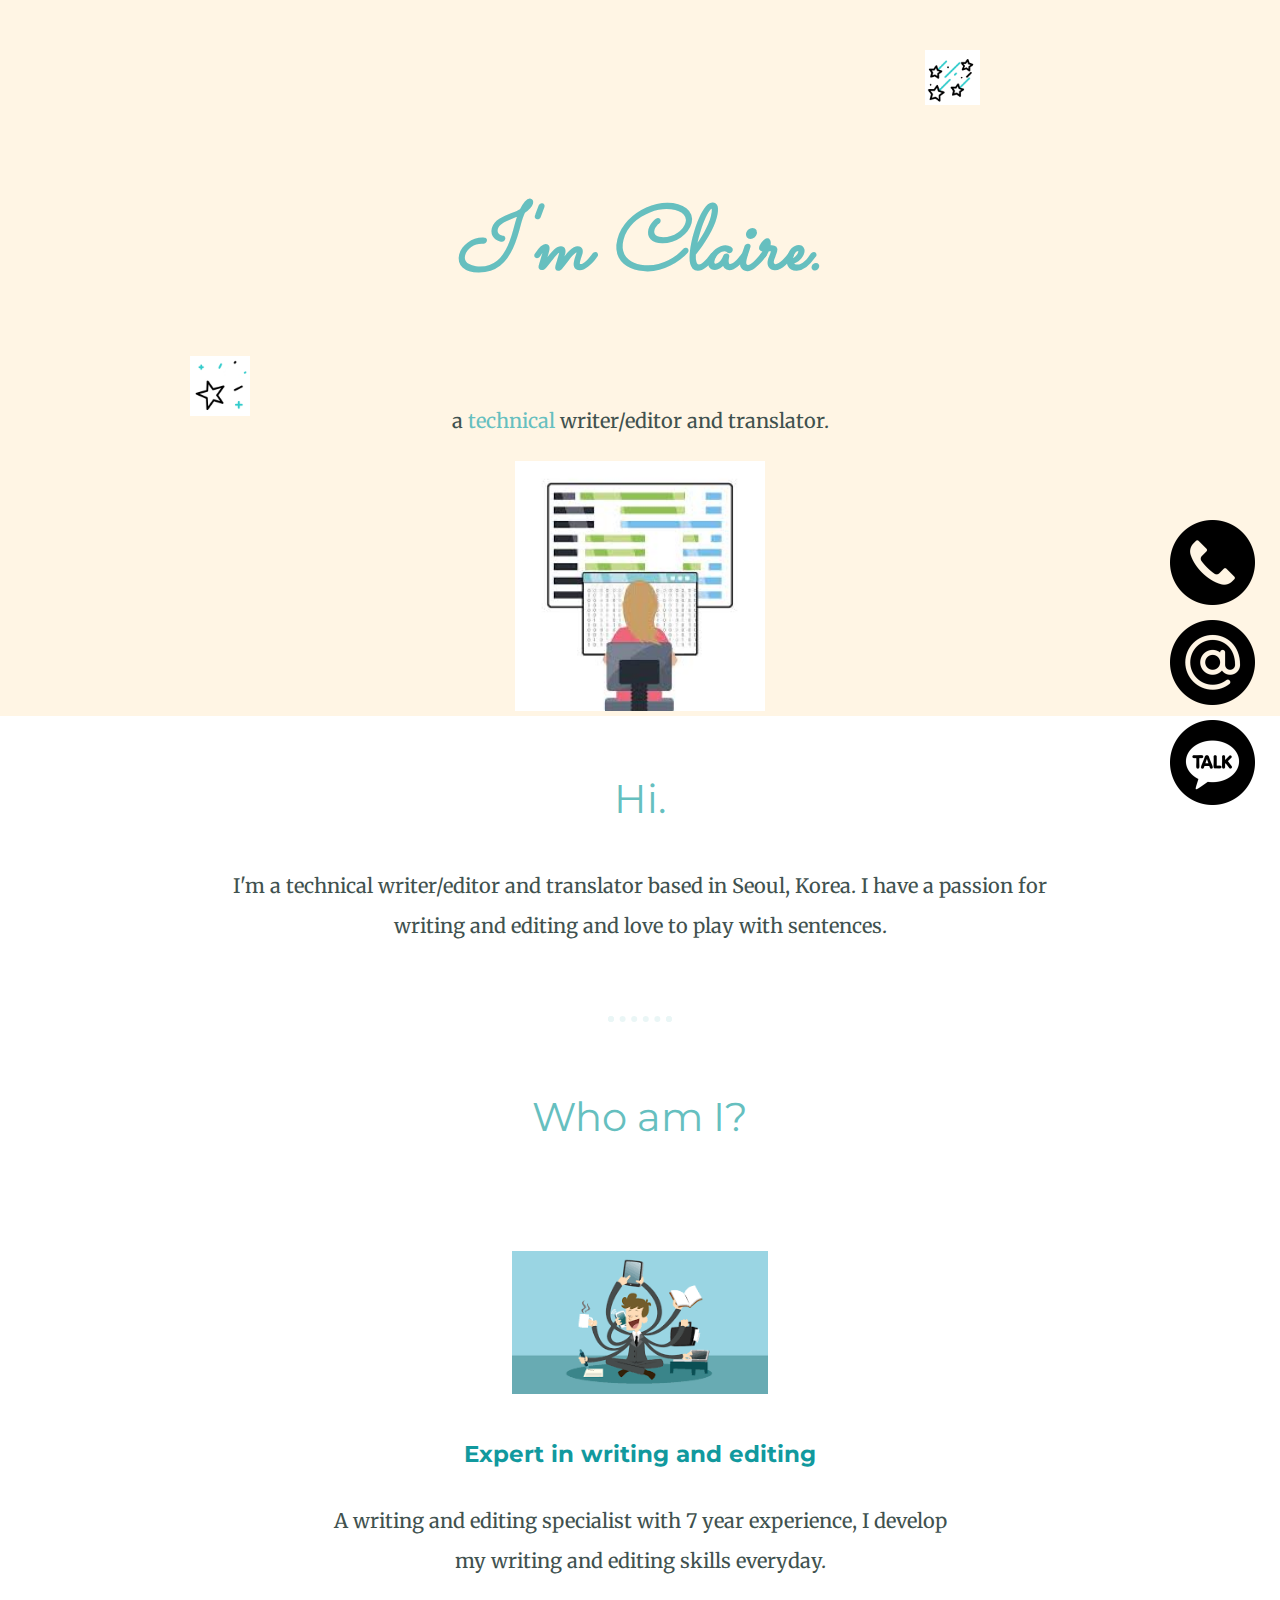
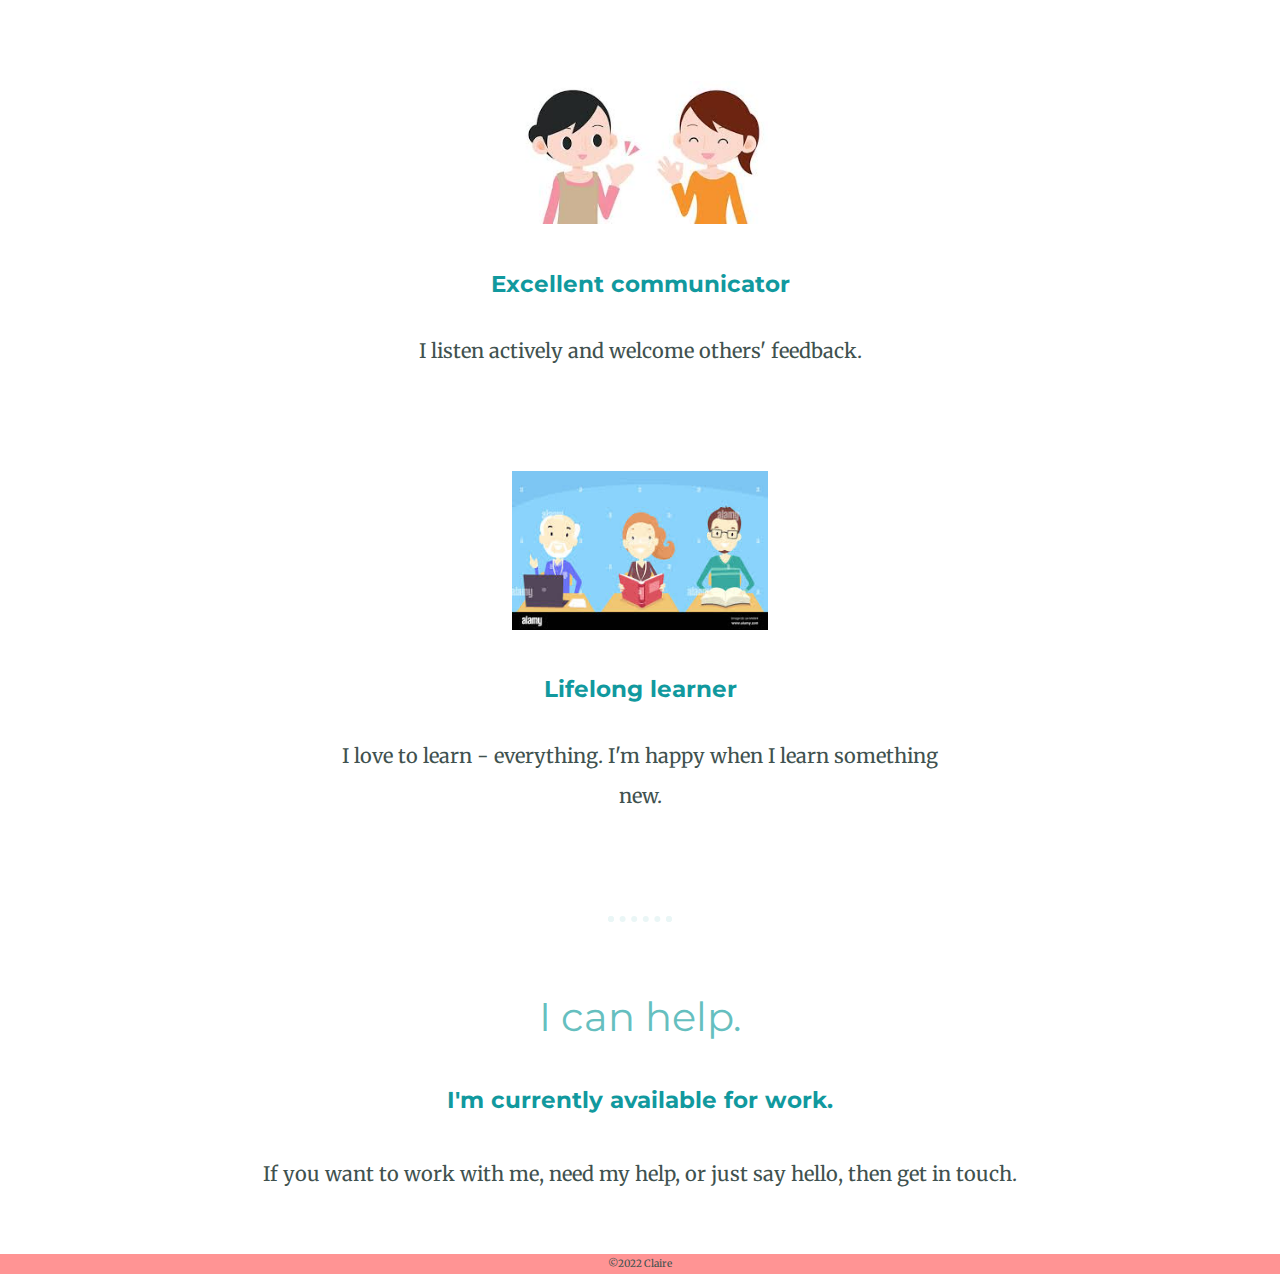
==== commit 5c1bbdd3: "new number gained" ====
--- a/index.html
+++ b/index.html
@@ -51,7 +51,7 @@
       <p class="contact-message">If you want to work with me, need my help, or just say hello, then get in touch.</p>
       <a class="naver" href="mailto:claire_translator@naver.com" target="_blank"><img src="images/85arro.png" alt="naver"/></a>
       <a class="kakao" href="http://pf.kakao.com/_xdiVsxj/chat" target="_blank"><img src="images/85black_kakao.png" alt="카카오"/></a>
-      <a class="tel" href="tel:000000" target="_blank"><img src="images/85phone.png" alt="tel"/></a>
+      <a class="tel" href="tel:01086931494" target="_blank"><img src="images/85phone.png" alt="tel"/></a>
     </div>
   </div>
 
